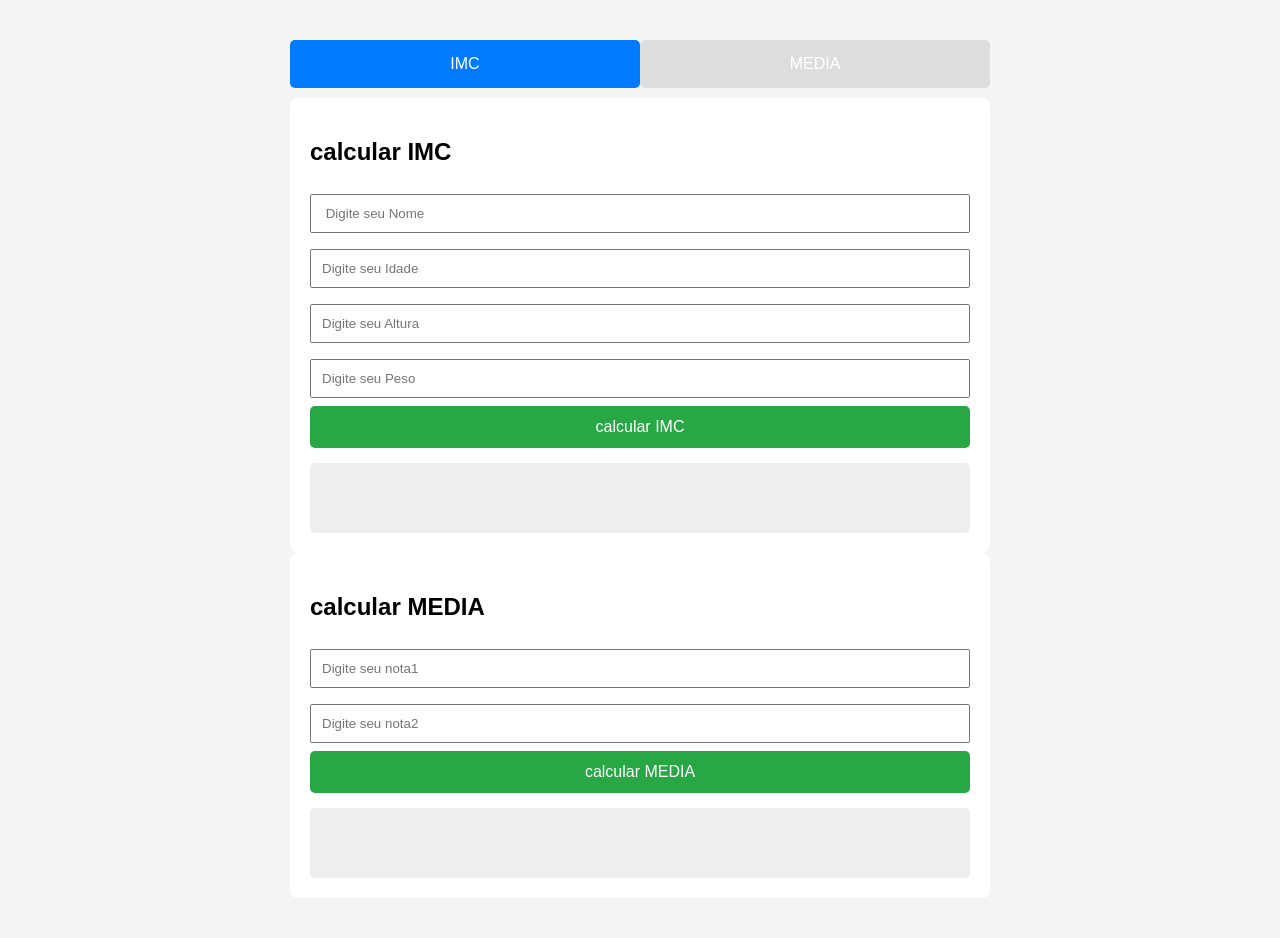
==== index.html @ 7ae70d8c "modified:   index.html 	modified:   login.html" ====
<html lang="en">
<head>
    <meta charset="UTF-8">
    <meta name="viewport" content="width=device-width, initial-scale=1.0">
    <title>tabs com api</title>
    <link rel="stylesheet" href="index.css">
</head>
<body>
    <div class="tabs">
        <button class="tab-btn active" onclik="abrirTab(0)">IMC </button>
        <button class="tab-btn" onclik="abrirTab(1)">MEDIA </button>
    </div>
    <div class="tab-content active">
        <h2>calcular IMC</h2>
        <input type="text" id="nome" placeholder=" Digite seu Nome">
        <input type="number" id="idade" placeholder="Digite seu Idade">
        <input type="number" id="altura" placeholder="Digite seu Altura">
        <input type="number" id="peso" placeholder="Digite seu Peso">
        <button onclick="calcularImc()">calcular IMC</button>
        <div class="resultado" id="resultadoImc"> </div>
    </div>

    <div class="tab-content active">
        <h2>calcular MEDIA</h2>
        <input type="number" id="nota1" placeholder="Digite seu nota1">
        <input type="number" id="nota2" placeholder="Digite seu nota2">
        <button onclick="calcularMedia()">calcular MEDIA</button>
        <div class="resultado" id="resultadoMedia"> </div>
    </div>

    <script scr ="index.js"></script>

</body>

</html>
---- index.css ----
body{
    font-family: arial ,sans-serif;
    max-width: 700px;
    margin: 40px auto;
    background: #f4f4f4;
}
.tabs{
    display: flex;
    margin-bottom: 10px;
}
.tab-btn{
    flex:1;
    padding: 15px;
    cursor: pointer;
    border: none;
    background: #ddd;
    font-size: 16;
}
.tab-btn.active{
    background: #007bff;
    color: white;
}
.tab-content{
    display: none;
    background: white;
    padding: 20px;
    border-radius: 8px;
}
.tab-content.active{
    display: block;
}
input{
    width: 100%;
    padding: 10px;
    margin: 8px 0;
    box-sizing: border-box;
}
button{
    padding: 12px;
    background: #28a745;
    color: white;
    border: none;
    width: 100%;
    cursor: pointer;
    font-size: 16px;
    border-radius: 5px;
}
.resultado{
    margin-top: 15px;
    padding: 15px;
    background: #eee;
    border-radius: 5px;
    min-height: 40px;
}
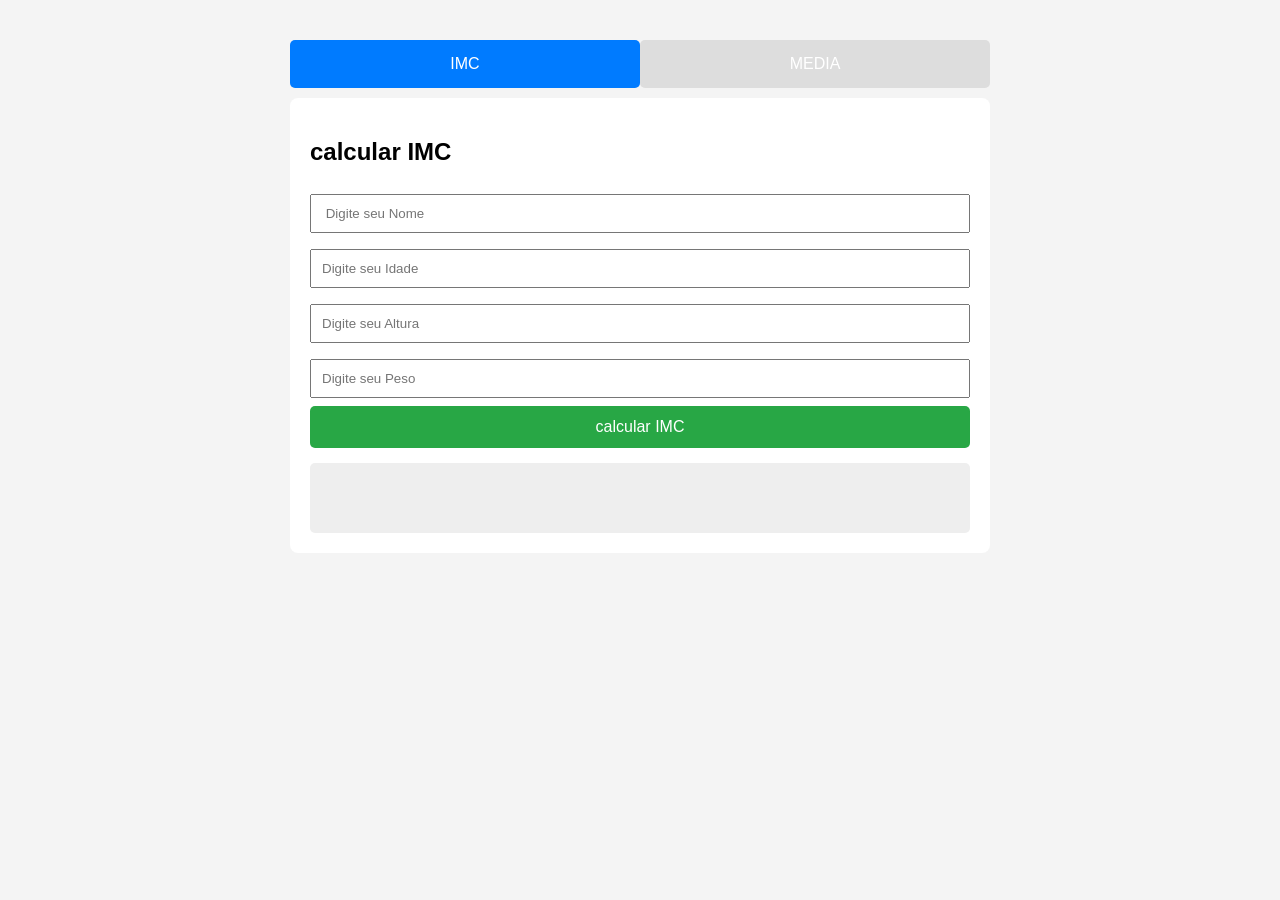
==== commit a5b780d8: "modified:   index.html 	modified:   index.js 	modified:   login.html" ====
--- a/index.html
+++ b/index.html
@@ -20,7 +20,7 @@
         <div class="resultado" id="resultadoImc"> </div>
     </div>
 
-    <div class="tab-content active">
+    <div class="tab-content">
         <h2>calcular MEDIA</h2>
         <input type="number" id="nota1" placeholder="Digite seu nota1">
         <input type="number" id="nota2" placeholder="Digite seu nota2">
@@ -31,7 +31,6 @@
     <script scr ="index.js"></script>
 
 </body>
-
 </html>
 
  
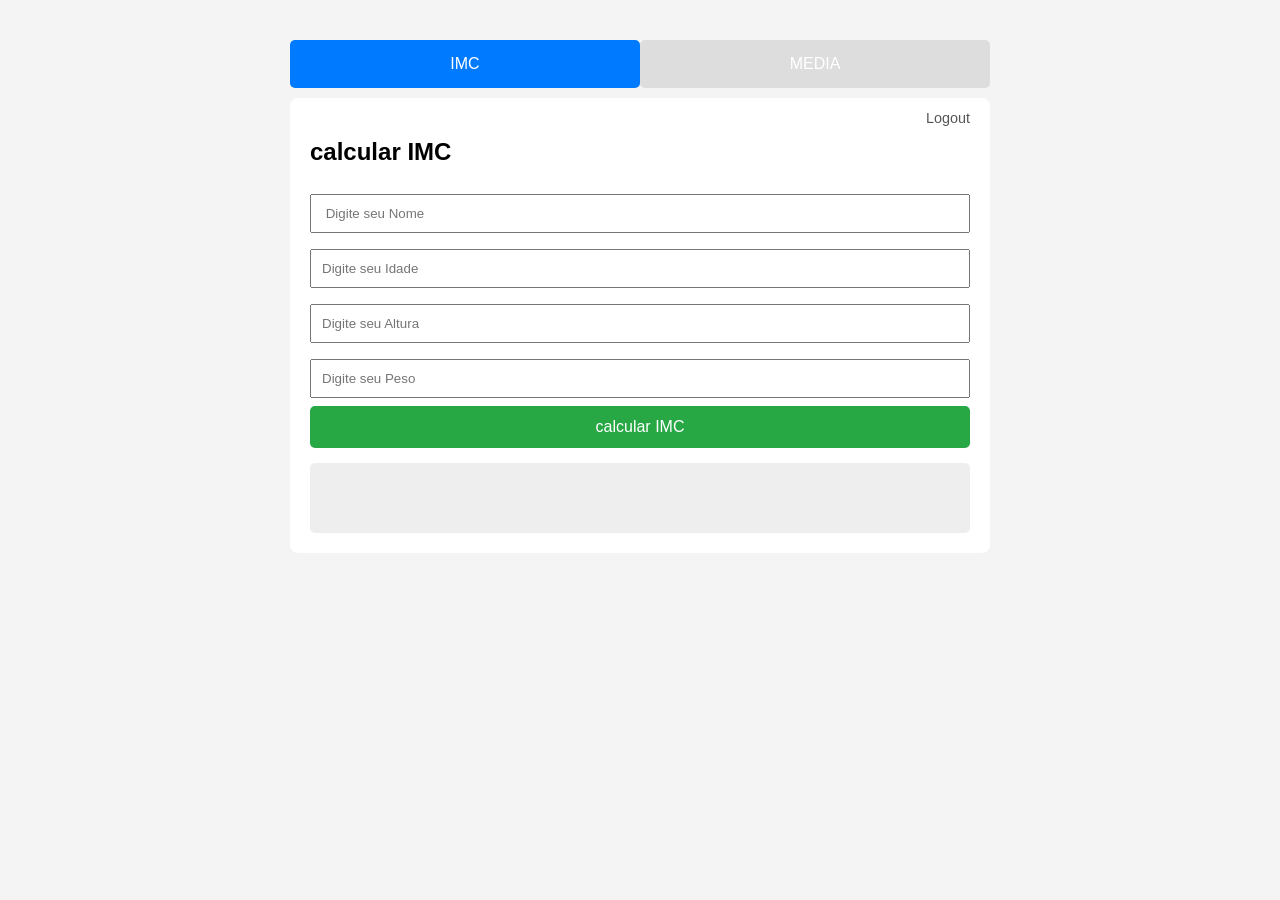
==== commit ff12d493: "modified:   index.css 	modified:   index.html 	modified:   index.js" ====
--- a/index.html
+++ b/index.html
@@ -10,6 +10,8 @@
         <button class="tab-btn active" onclik="abrirTab(0)">IMC </button>
         <button class="tab-btn" onclik="abrirTab(1)">MEDIA </button>
     </div>
+    <a id="logout" class="logout-link" onclick="logout()">Logout</a>
+
     <div class="tab-content active">
         <h2>calcular IMC</h2>
         <input type="text" id="nome" placeholder=" Digite seu Nome">
@@ -28,7 +30,12 @@
         <div class="resultado" id="resultadoMedia"> </div>
     </div>
 
-    <script scr ="index.js"></script>
+    <script scr ="index.js">
+        function logout() {
+  localStorage.removeItem("token");
+  window.location.href = "login.html";
+}
+    </script>
 
 </body>
 </html>
--- a/index.css
+++ b/index.css
@@ -52,3 +52,19 @@
     border-radius: 5px;
     min-height: 40px;
 }
+
+.logout-link{
+    display: inline-block;
+    margin-top: 12px;
+    margin-bottom: 24px;
+    color:#555;
+    text-decoration: none;
+    font-size: 0.9rem;
+    cursor: pointer;
+    float: right;
+    margin-right: 20px;
+
+}
+
+
+
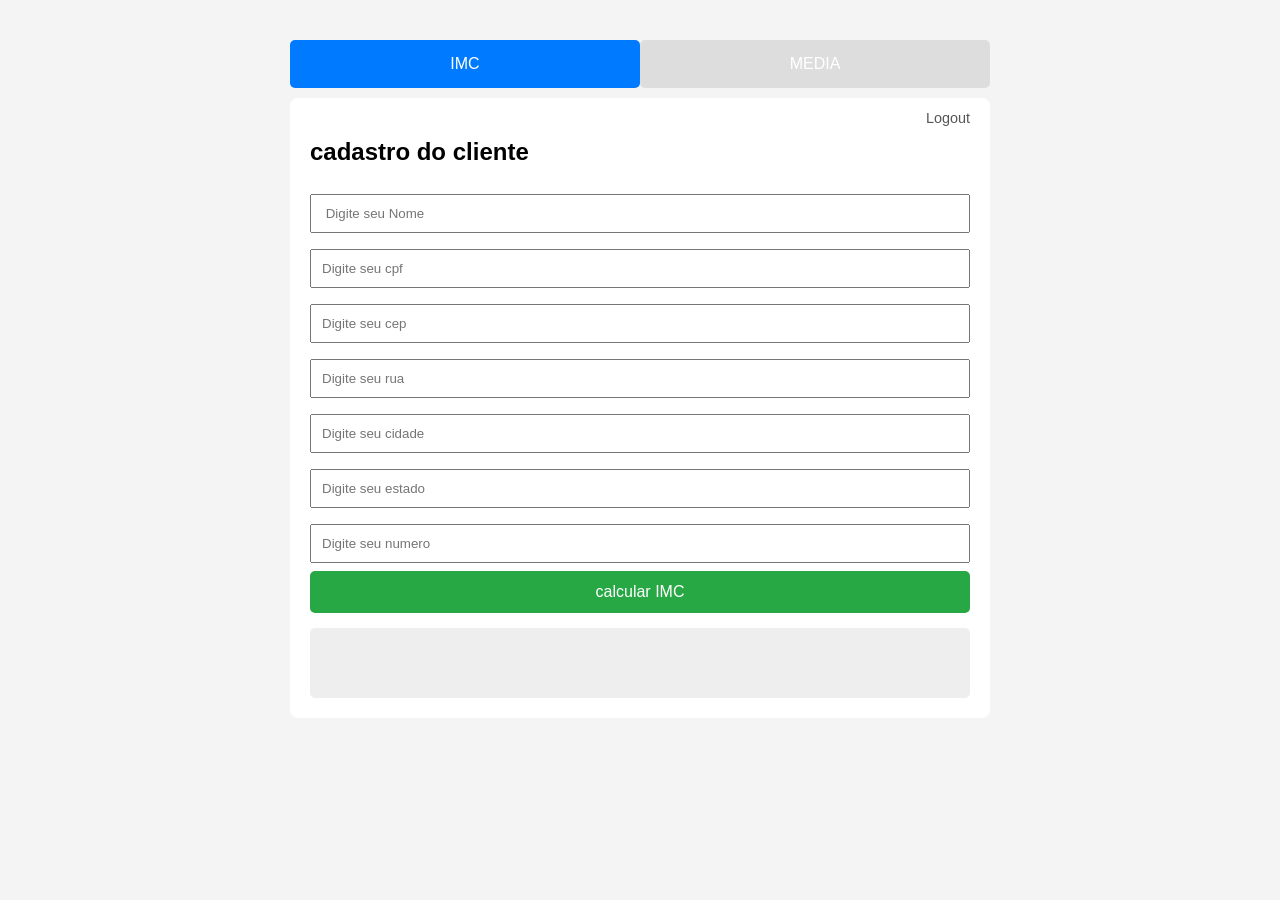
==== commit 81ab29e9: "modified:   index.html 	modified:   index.js" ====
--- a/index.html
+++ b/index.html
@@ -13,11 +13,14 @@
     <a id="logout" class="logout-link" onclick="logout()">Logout</a>
 
     <div class="tab-content active">
-        <h2>calcular IMC</h2>
+        <h2>cadastro do cliente</h2>
         <input type="text" id="nome" placeholder=" Digite seu Nome">
-        <input type="number" id="idade" placeholder="Digite seu Idade">
-        <input type="number" id="altura" placeholder="Digite seu Altura">
-        <input type="number" id="peso" placeholder="Digite seu Peso">
+        <input type="number" id="cpf" placeholder="Digite seu cpf">
+        <input type="number" id="cep" placeholder="Digite seu cep">
+        <input type="number" id="rua" placeholder="Digite seu rua">
+        <input type="number" id="cidade" placeholder="Digite seu cidade">
+        <input type="number" id="estado" placeholder="Digite seu estado">
+        <input type="number" id="numero" placeholder="Digite seu numero">
         <button onclick="calcularImc()">calcular IMC</button>
         <div class="resultado" id="resultadoImc"> </div>
     </div>
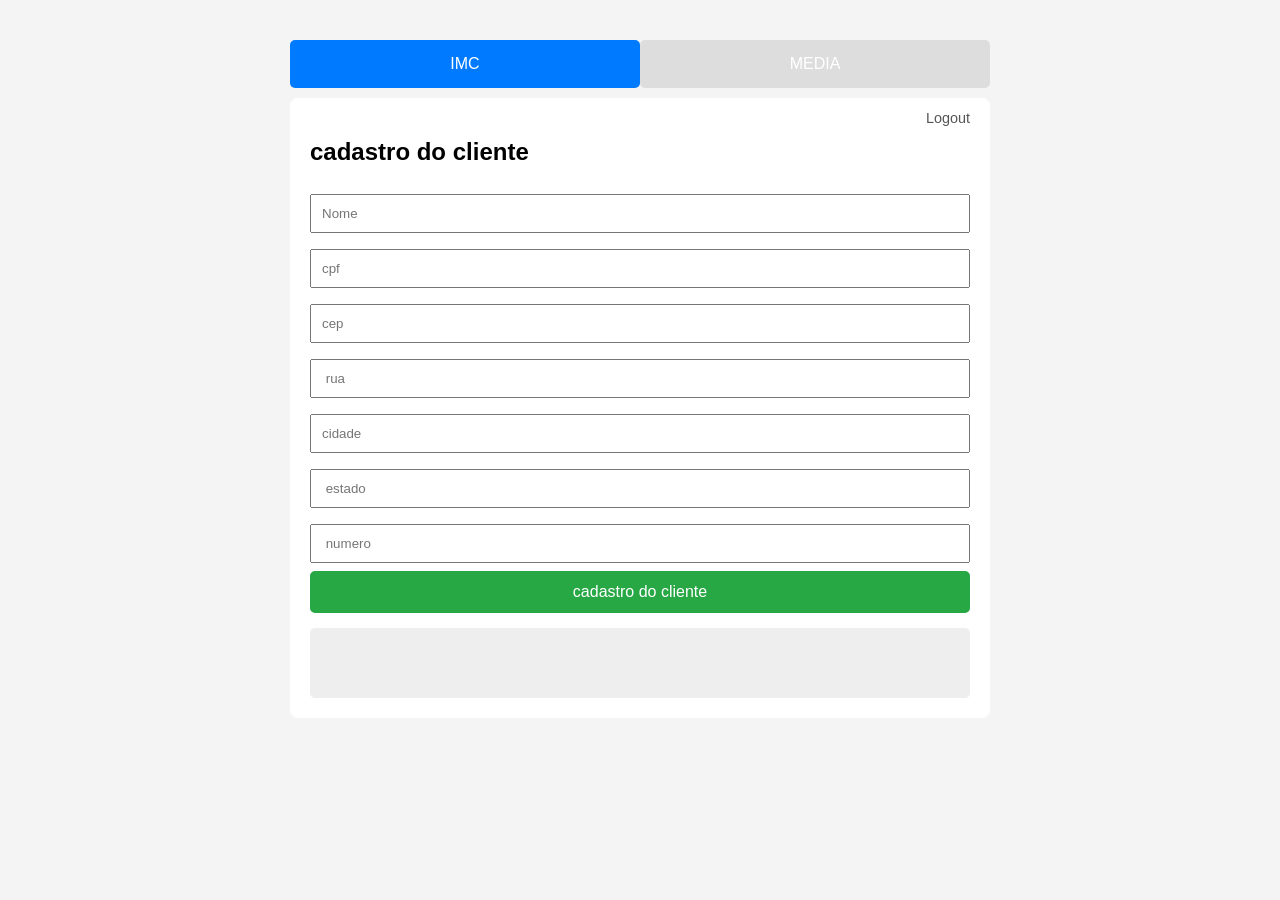
==== commit c52fd4b7: "modified:   index.html 	modified:   index.js" ====
--- a/index.html
+++ b/index.html
@@ -14,14 +14,14 @@
 
     <div class="tab-content active">
         <h2>cadastro do cliente</h2>
-        <input type="text" id="nome" placeholder=" Digite seu Nome">
-        <input type="number" id="cpf" placeholder="Digite seu cpf">
-        <input type="number" id="cep" placeholder="Digite seu cep">
-        <input type="number" id="rua" placeholder="Digite seu rua">
-        <input type="number" id="cidade" placeholder="Digite seu cidade">
-        <input type="number" id="estado" placeholder="Digite seu estado">
-        <input type="number" id="numero" placeholder="Digite seu numero">
-        <button onclick="calcularImc()">calcular IMC</button>
+        <input type="text" id="nome" placeholder="Nome">
+        <input type="number" id="cpf" placeholder="cpf">
+        <input type="number" id="cep" placeholder="cep"  onblur="buscarEndereco()"> 
+        <input type="number" id="rua" placeholder=" rua">
+        <input type="number" id="cidade" placeholder="cidade">
+        <input type="number" id="estado" placeholder=" estado">
+        <input type="number" id="numero" placeholder=" numero">
+        <button onclick="cadastras()">cadastro do cliente</button>
         <div class="resultado" id="resultadoImc"> </div>
     </div>
 
@@ -33,7 +33,7 @@
         <div class="resultado" id="resultadoMedia"> </div>
     </div>
 
-    <script scr ="index.js">
+    <script scr="index.js">
         function logout() {
   localStorage.removeItem("token");
   window.location.href = "login.html";
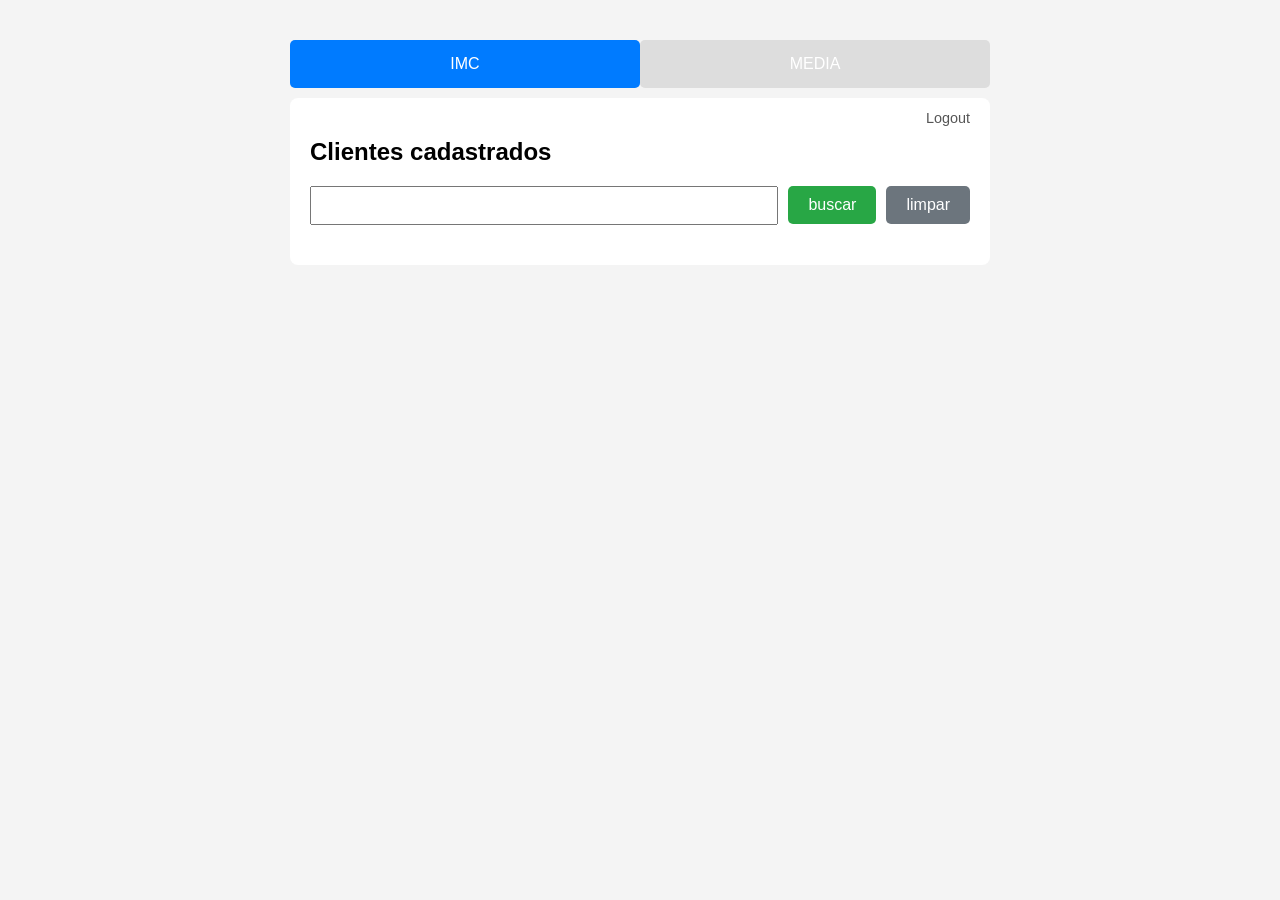
==== commit c74757fe: "modified:   index.css modified:   index.html" ====
--- a/index.html
+++ b/index.html
@@ -1,46 +1,47 @@
 <html lang="en">
-<head>
-    <meta charset="UTF-8">
-    <meta name="viewport" content="width=device-width, initial-scale=1.0">
+  <head>
+    <meta charset="UTF-8" />
+    <meta name="viewport" content="width=device-width, initial-scale=1.0" />
     <title>tabs com api</title>
-    <link rel="stylesheet" href="index.css">
-</head>
-<body>
+    <link rel="stylesheet" href="index.css" />
+  </head>
+  <body>
     <div class="tabs">
-        <button class="tab-btn active" onclik="abrirTab(0)">IMC </button>
-        <button class="tab-btn" onclik="abrirTab(1)">MEDIA </button>
+      <button class="tab-btn active" onclik="abrirTab(0)">IMC</button>
+      <button class="tab-btn" onclik="abrirTab(1)">MEDIA</button>
     </div>
     <a id="logout" class="logout-link" onclick="logout()">Logout</a>
 
     <div class="tab-content active">
-        <h2>cadastro do cliente</h2>
-        <input type="text" id="nome" placeholder="Nome">
-        <input type="number" id="cpf" placeholder="cpf">
-        <input type="number" id="cep" placeholder="cep"  onblur="buscarEndereco()"> 
-        <input type="number" id="rua" placeholder=" rua">
-        <input type="number" id="cidade" placeholder="cidade">
-        <input type="number" id="estado" placeholder=" estado">
-        <input type="number" id="numero" placeholder=" numero">
-        <button onclick="cadastras()">cadastro do cliente</button>
-        <div class="resultado" id="resultadoImc"> </div>
+      <h2>Clientes cadastrados</h2>
+      <div class="search-container">
+        <input type="text" id="busca_cpf" password="busca cpf" />
+        <button onclick="buscarClientes()">buscar</button>
+        <button onclick="listarClientes()" style="background: #6c757d">
+          limpar
+        </button>
+      </div>
+      <div id="listarClientes" class="client-list"></div>
     </div>
 
     <div class="tab-content">
-        <h2>calcular MEDIA</h2>
-        <input type="number" id="nota1" placeholder="Digite seu nota1">
-        <input type="number" id="nota2" placeholder="Digite seu nota2">
-        <button onclick="calcularMedia()">calcular MEDIA</button>
-        <div class="resultado" id="resultadoMedia"> </div>
+      <h2>cadastro do cliente</h2>
+      <input type="text" id="nome" placeholder="Nome" />
+      <input type="text" id="cpf" placeholder="cpf" />
+      <input type="text" id="cep" placeholder="cep" onblur="buscarEndereco()" />
+      <input type="text" id="rua" placeholder=" rua" />
+      <input type="text" id="cidade" placeholder="cidade" />
+      <input type="text" id="estado" placeholder=" estado" />
+      <input type="text" id="numero" placeholder=" numero" />
+      <button onclick="cadastras()">cadastro do cliente</button>
+      <div class="resultado" id="resultadoCadastraCliente"></div>
     </div>
 
-    <script scr="index.js">
-        function logout() {
-  localStorage.removeItem("token");
-  window.location.href = "login.html";
-}
+    <script src="index.js">
+              function logout() {
+        localStorage.removeItem("token");
+        window.location.href = "login.html";
+      }
     </script>
-
-</body>
+  </body>
 </html>
-
- 
--- a/index.css
+++ b/index.css
@@ -1,70 +1,114 @@
-body{
-    font-family: arial ,sans-serif;
-    max-width: 700px;
-    margin: 40px auto;
-    background: #f4f4f4;
+body {
+  font-family: arial, sans-serif;
+  max-width: 700px;
+  margin: 40px auto;
+  background: #f4f4f4;
 }
-.tabs{
-    display: flex;
-    margin-bottom: 10px;
+.tabs {
+  display: flex;
+  margin-bottom: 10px;
 }
-.tab-btn{
-    flex:1;
-    padding: 15px;
-    cursor: pointer;
-    border: none;
-    background: #ddd;
-    font-size: 16;
+.tab-btn {
+  flex: 1;
+  padding: 15px;
+  cursor: pointer;
+  border: none;
+  background: #ddd;
+  font-size: 16;
 }
-.tab-btn.active{
-    background: #007bff;
-    color: white;
+.tab-btn.active {
+  background: #007bff;
+  color: white;
 }
-.tab-content{
-    display: none;
-    background: white;
-    padding: 20px;
-    border-radius: 8px;
+.tab-content {
+  display: none;
+  background: white;
+  padding: 20px;
+  border-radius: 8px;
 }
-.tab-content.active{
-    display: block;
+.tab-content.active {
+  display: block;
 }
-input{
-    width: 100%;
-    padding: 10px;
-    margin: 8px 0;
-    box-sizing: border-box;
+input {
+  width: 100%;
+  padding: 10px;
+  margin: 8px 0;
+  box-sizing: border-box;
 }
-button{
-    padding: 12px;
-    background: #28a745;
-    color: white;
-    border: none;
-    width: 100%;
-    cursor: pointer;
-    font-size: 16px;
-    border-radius: 5px;
+button {
+  padding: 12px;
+  background: #28a745;
+  color: white;
+  border: none;
+  width: 100%;
+  cursor: pointer;
+  font-size: 16px;
+  border-radius: 5px;
 }
-.resultado{
-    margin-top: 15px;
-    padding: 15px;
-    background: #eee;
-    border-radius: 5px;
-    min-height: 40px;
+.resultado {
+  margin-top: 15px;
+  padding: 15px;
+  background: #eee;
+  border-radius: 5px;
+  min-height: 40px;
 }
 
-.logout-link{
-    display: inline-block;
-    margin-top: 12px;
-    margin-bottom: 24px;
-    color:#555;
-    text-decoration: none;
-    font-size: 0.9rem;
-    cursor: pointer;
-    float: right;
-    margin-right: 20px;
-
+.logout-link {
+  display: inline-block;
+  margin-top: 12px;
+  margin-bottom: 24px;
+  color: #555;
+  text-decoration: none;
+  font-size: 0.9rem;
+  cursor: pointer;
+  float: right;
+  margin-right: 20px;
 }
 
-
-
+.search-container {
+  display: flex;
+  gap: 10px;
+  margin-bottom: 20px;
+  align-items: center;
+}
+.search-container input{
+    margin: 0;
+    flex:  1;
+}
+.search-container button{
+    width: auto;
+    padding: 10px 20px;
+}
+.client-list{
+    margin-top: 20px;
+}
+.client-card{
+    background: #ffff;
+    padding: 15px;
+    margin-bottom: 12px;
+    border-radius: 6px;
+    border-left: 5px solid #007bff;
+    box-shadow: 0 2px 5px rgba(0,0,0.5);
+    border-top: 1px solid #eee;
+    border-right: 1px solid #eee ;
+    border-bottom: 1px solid #eee;
+}
+.client-card h3{
+    margin: 0 0 8px 0;
+    color: #333;
+    font-style: 1.1rem;
+}
+.client-card p{
+    margin: 4px ;
+    font-size: 0.95rem;
+    color :#555;
+}
+.client-card strong{
+    color: #222;
+}
+.no-clients{
+    text-align: center;
+    color:#888;
+    padding: 20px;
+font-style: italic;
+}
